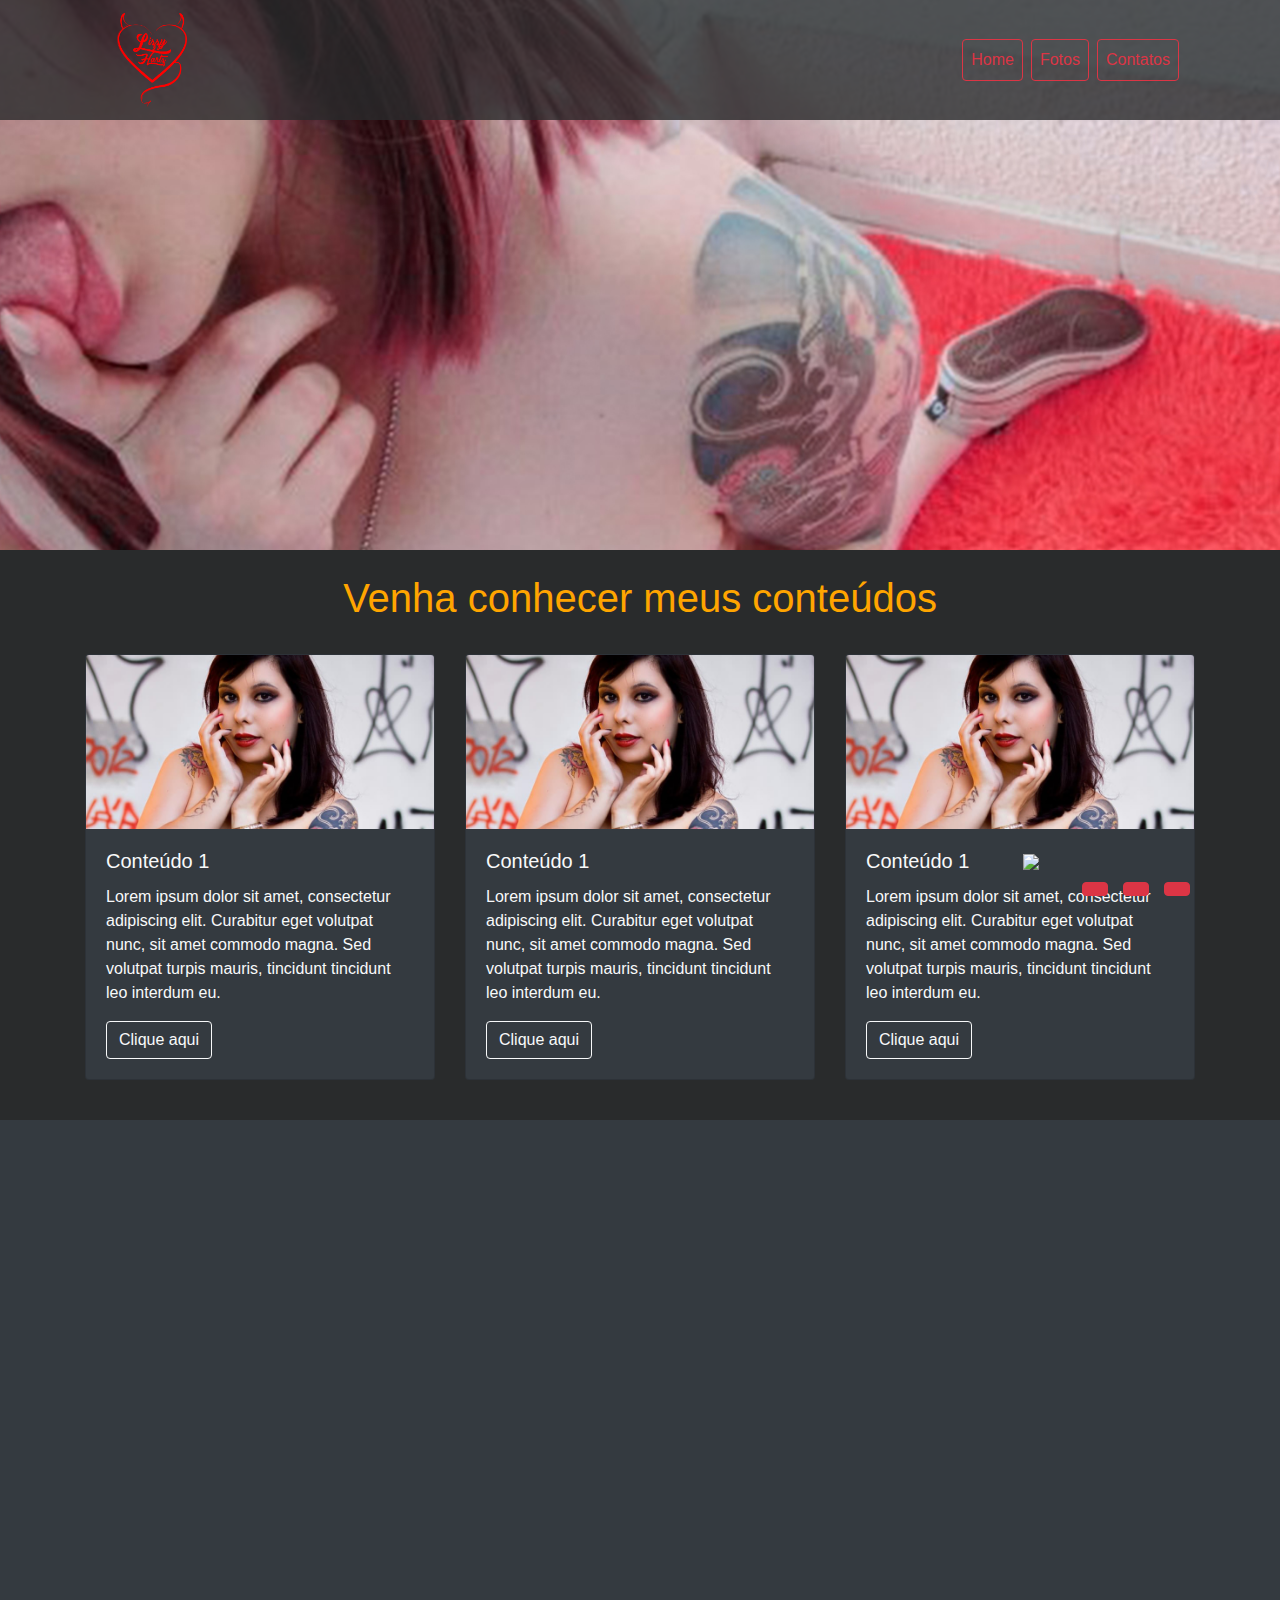
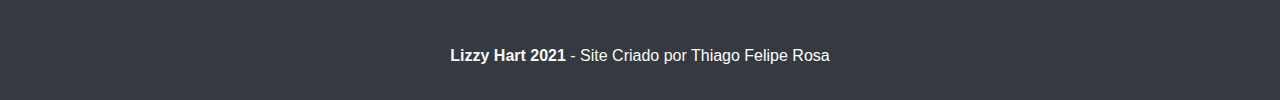
==== Lizzy/index.html @ 8316359f "Initial commit" ====
<!DOCTYPE html>
<html lang="pt-br">
    <head>
        <!-- Meta tags Obrigatórias -->
        <meta charset="utf-8">
        <meta name="viewport" content="width=device-width, initial-scale=1, shrink-to-fit=no">

        <!-- Icone -->
        <link rel="icon" sizes="192x192" href="img/logov.png">

        <!-- Bootstrap CSS -->
        <link rel="stylesheet" href="css/bootstrap.min.css">

        <!-- Normalize CSS -->
        <link rel="stylesheet" href="css/normalize.css">
        
        <!-- Estilo personalizado CSS -->
        <link rel="stylesheet" href="css/estilos.css">


        <!-- Font Awesome -->
        <link rel="stylesheet" href="https://use.fontawesome.com/releases/v5.3.1/css/all.css" integrity="sha384-mzrmE5qonljUremFsqc01SB46JvROS7bZs3IO2EmfFsd15uHvIt+Y8vEf7N7fWAU" crossorigin="anonymous">

        <title>Lizzy Hartz</title>

    </head>
    <body class="bg-dark">
        <div class="fundo"> <!--Inicio da div fundo-->
        
            <header class="navbar-custom container-fluid"><!--Início do Header-->
                <div class="container">
                    <nav class="navbar navbar-expand-sm ">
                        <a class="navbar-brand ml-3" href="index.html"><img class="img-fluid img-tamanho" src="img/logov.png"></a>

                        <button class="navbar-toggler" data-toggle="collapse" data-target="#nav-principal">
                            <i class="fas fa-bars btn btn-outline-danger"></i>
                        </button>


                        <div class="collapse navbar-collapse" id="nav-principal"> <!--Início da Nav principal-->
                            <ul class="navbar-nav nav-pills ml-auto">
                                <li class="nav-item"><a class="nav-link btn btn-outline-danger ml-2" href="">Home</a></li>
                                <li class="nav-item"><a class="nav-link btn btn-outline-danger ml-2" href="">Fotos</a></li>
                                <li class="nav-item"><a class="nav-link btn btn-outline-danger ml-2" href="">Contatos</a></li>
                            </ul>
                        </div> <!--Fim da Nav principal-->
                    </nav>
                </div> <!--Fim do container do nav-->
            </header><!--Fim do Header-->

        
            
        </div> <!--Fim da div fundo-->

        <div class="container-fluid conteudo1">
            <h3 class="h1 text-center textos p-4">Venha conhecer meus conteúdos</h3>
            <div class="container">
                <div class="row">
                    <div class="col-md-4">
                        <div class="card bg-dark text-light">
                            <img class="card-img-top" src="img/card.jpg">
                            <div class="card-body">
                                <h5 class="card-title">Conteúdo 1</h5>
                                <p class="card-text">Lorem ipsum dolor sit amet, consectetur adipiscing elit. Curabitur eget volutpat nunc, sit amet commodo magna. Sed volutpat turpis mauris, tincidunt tincidunt leo interdum eu.</p>
                                <a href="#" class="btn btn-outline-light">Clique aqui</a>
                            </div>
                        </div>
                    </div>
                    <div class="col-md-4">
                        <div class="card bg-dark text-light">
                            <img class="card-img-top" src="img/card.jpg">
                            <div class="card-body">
                                <h5 class="card-title">Conteúdo 1</h5>
                                <p class="card-text">Lorem ipsum dolor sit amet, consectetur adipiscing elit. Curabitur eget volutpat nunc, sit amet commodo magna. Sed volutpat turpis mauris, tincidunt tincidunt leo interdum eu.</p>
                                <a href="#" class="btn btn-outline-light"> Clique aqui</a>
                            </div>
                        </div>
                    </div>
                    <div class="col-md-4">
                        <div class="card bg-dark text-light">
                            <img class="card-img-top" src="img/card.jpg">
                            <div class="card-body">
                                <h5 class="card-title">Conteúdo 1</h5>
                                <p class="card-text">Lorem ipsum dolor sit amet, consectetur adipiscing elit. Curabitur eget volutpat nunc, sit amet commodo magna. Sed volutpat turpis mauris, tincidunt tincidunt leo interdum eu.</p>
                                <a href="#" class="btn btn-outline-light"> Clique aqui</a>
                            </div>
                        </div>
                    </div>
                </div>
            </div>
            
        </div>

        <div class="container-fluid conteudo2">
        
            
        </div>


        <footer class="container-fluid">
            <p class="text-light text-center m-auto pt-4"><strong>Lizzy Hart 2021</strong> - Site Criado por <a class="criador" href="#">Thiago Felipe Rosa</a></p>
        </footer>




        <!--Inicio do fixed bottom-->
        <div class="container-fluid fixed-bottom">
            <div class="row">
                <div class="col-md-8"></div>
                <div class="col-md-4">
                    <div class="container-fluid">
                        <div class="row">
                            <div class="col-4"></div>
                            <div class="col-6 ">
                                <a href="index.html" target="_blank"><img class=" lizzy" src="img/lizzy.png"></a>
                            </div>
                            <div class="col-2"></div>
                        </div>
                    </div>
                </div>
                </div>
            </div>
        </div>

        <div class="container-fluid fixed-bottom">
            <div class="row">
                <div class="col-md-8"></div>
                <div class="col-md-4">
                    <div class="container-fluid">
                        <div class="row">
                            <div class="col-6"></div>
                            <div class="col-1">
                                <a href="https://twitter.com/Lizzy_Hartz" target="_blank"><i class="fab fa-twitter-square btn btn-danger"></i></a>
                            </div>
                            <div class="col-1 ml-2">
                                <a href="https://www.instagram.com/lizzy.hartz/" target="_blank"><i class="fab fa-instagram btn btn-danger"></i></a>
                            </div>
                            <div class="col-1  ml-2">
                                <a href="https://api.whatsapp.com/send?phone=554187168898&text=Oii%20aqui%20é%20a%20Lizzy%21%20🥰✨🔞%0D%0ATudo%20bom%3F%20%5E%5E%0D%0ALembre%20que%20esse%20é%20o%20meu%20perfil%20comercial%20e%20eu%20respondo%20%2Aapenas%20mensagens%20relacionadas%20ao%20trabalho%2A.%20Como%20víde0%24%20e%20F0to%24%20%5E%5E%20Obrigada%20e%20tenha%20um%20bom%20dia%20✨" target="_blank"><i class="fab fa-whatsapp-square btn btn-danger"></i></a>
                            </div>
                            <div class="col-2"></div>
                        </div>
                    </div>
                </div>
                </div>
            </div>
        </div>
        <!--Fim do fixed bottom-->














        <!-- JavaScript (Opcional) -->
        <!-- jQuery primeiro, depois Popper.js, depois Bootstrap JS -->
        <script src="https://code.jquery.com/jquery-3.3.1.slim.min.js" integrity="sha384-q8i/X+965DzO0rT7abK41JStQIAqVgRVzpbzo5smXKp4YfRvH+8abtTE1Pi6jizo" crossorigin="anonymous"></script>
        <script src="https://cdnjs.cloudflare.com/ajax/libs/popper.js/1.14.3/umd/popper.min.js" integrity="sha384-ZMP7rVo3mIykV+2+9J3UJ46jBk0WLaUAdn689aCwoqbBJiSnjAK/l8WvCWPIPm49" crossorigin="anonymous"></script>
        <script src="js/bootstrap.min.js" ></script>
    </body>
</html>
---- Lizzy/css/estilos.css ----
.img-tamanho {
    width: 70px;
}

.fa-bars {
    color: #d9534f;
}

.fundo {
    background: url(../img/fundo.jpg) no-repeat center center;
    background-attachment: fixed;
    background-size: cover;
}

.fundo {
    height: 550px;
}

.navbar-custom {
    background: rgba(41,43,44,0.8);
}

.conteudo1 {
    background: rgba(41,43,44,1);
    /*height: 520px;*/
    padding-bottom: 40px;
}

.fab {
    font-size: 15px;
}

.lizzy {
    margin-bottom: 30px;
    width: 250px;
    margin-left: 7px;
}

.conteudo2 {
    background: url(../img/fundo2.jpg) no-repeat center center;
    height: 500px;
    background-attachment: fixed;
    background-size: cover;
}

footer {
    height: 80px;
}

.textos {
    color: orange;
}

.bg-laranja {
    background: orange;
}

.criador {
    color:  white;
}

.criador:hover {
    color:  gray;
}
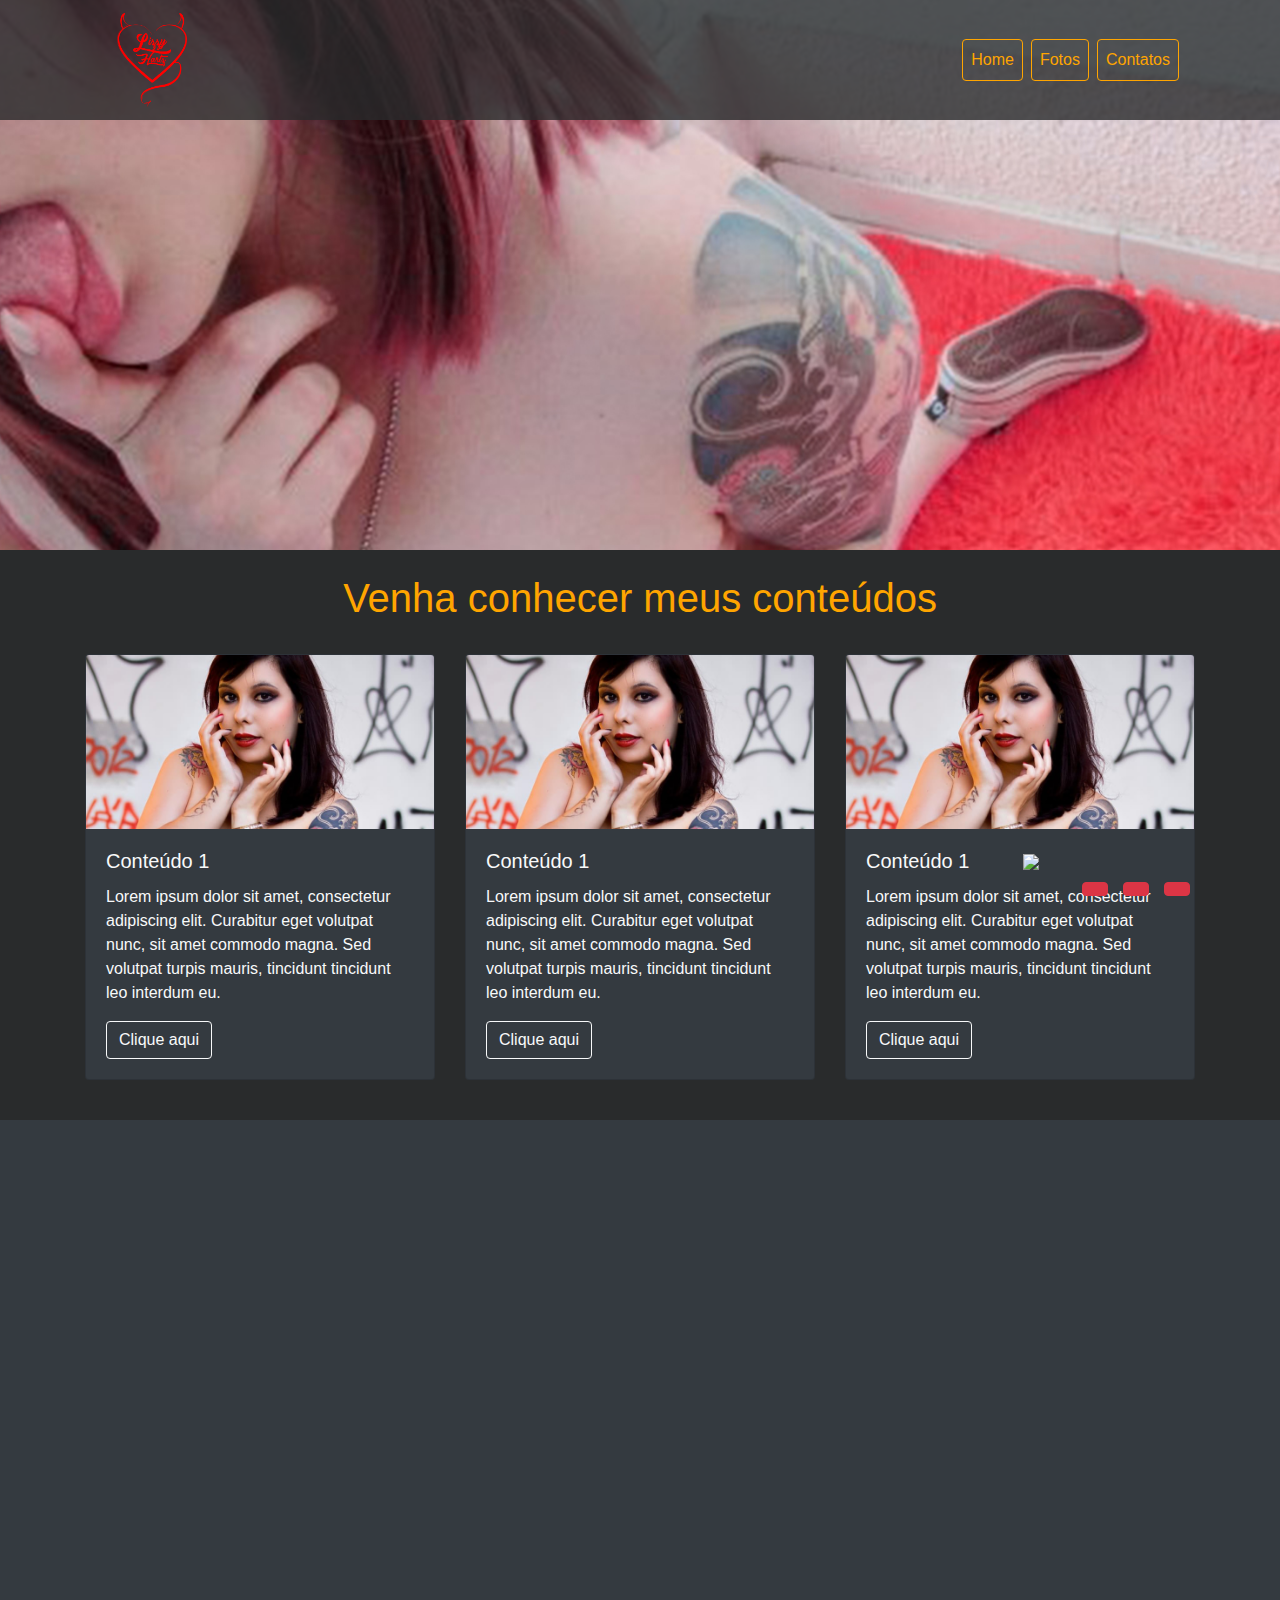
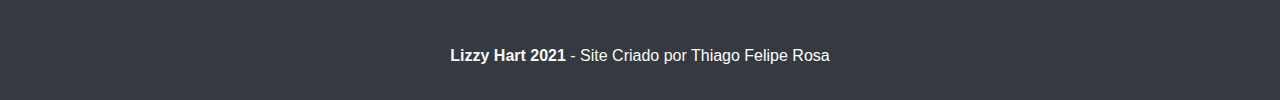
==== commit 907bdc64: "Criação do branch laranja" ====
--- a/Lizzy/index.html
+++ b/Lizzy/index.html
@@ -39,9 +39,9 @@
 
                         <div class="collapse navbar-collapse" id="nav-principal"> <!--Início da Nav principal-->
                             <ul class="navbar-nav nav-pills ml-auto">
-                                <li class="nav-item"><a class="nav-link btn btn-outline-danger ml-2" href="">Home</a></li>
-                                <li class="nav-item"><a class="nav-link btn btn-outline-danger ml-2" href="">Fotos</a></li>
-                                <li class="nav-item"><a class="nav-link btn btn-outline-danger ml-2" href="">Contatos</a></li>
+                                <li class="nav-item"><a class="nav-link btn btn-laranja ml-2" href="">Home</a></li>
+                                <li class="nav-item"><a class="nav-link btn btn-laranja ml-2" href="">Fotos</a></li>
+                                <li class="nav-item"><a class="nav-link btn btn-laranja ml-2" href="">Contatos</a></li>
                             </ul>
                         </div> <!--Fim da Nav principal-->
                     </nav>
--- a/Lizzy/css/estilos.css
+++ b/Lizzy/css/estilos.css
@@ -1,5 +1,7 @@
 .img-tamanho {
     width: 70px;
+    padding: 0;
+    margin: 0;
 }
 
 .fa-bars {
@@ -52,7 +54,7 @@
 }
 
 .bg-laranja {
-    background: orange;
+    background: #ffa500;
 }
 
 .criador {
@@ -61,4 +63,19 @@
 
 .criador:hover {
     color:  gray;
+}
+
+.fonte_laranja {
+    color: #ffa500;
+}
+
+.btn-laranja {
+    border: 1px solid #ffa500;
+    color: #ffa500;
+    background-color: rgba(0, 0, 0, 0);
+}
+
+.btn-laranja:hover {
+    background: #ffa500;
+    color: #ffffff;
 }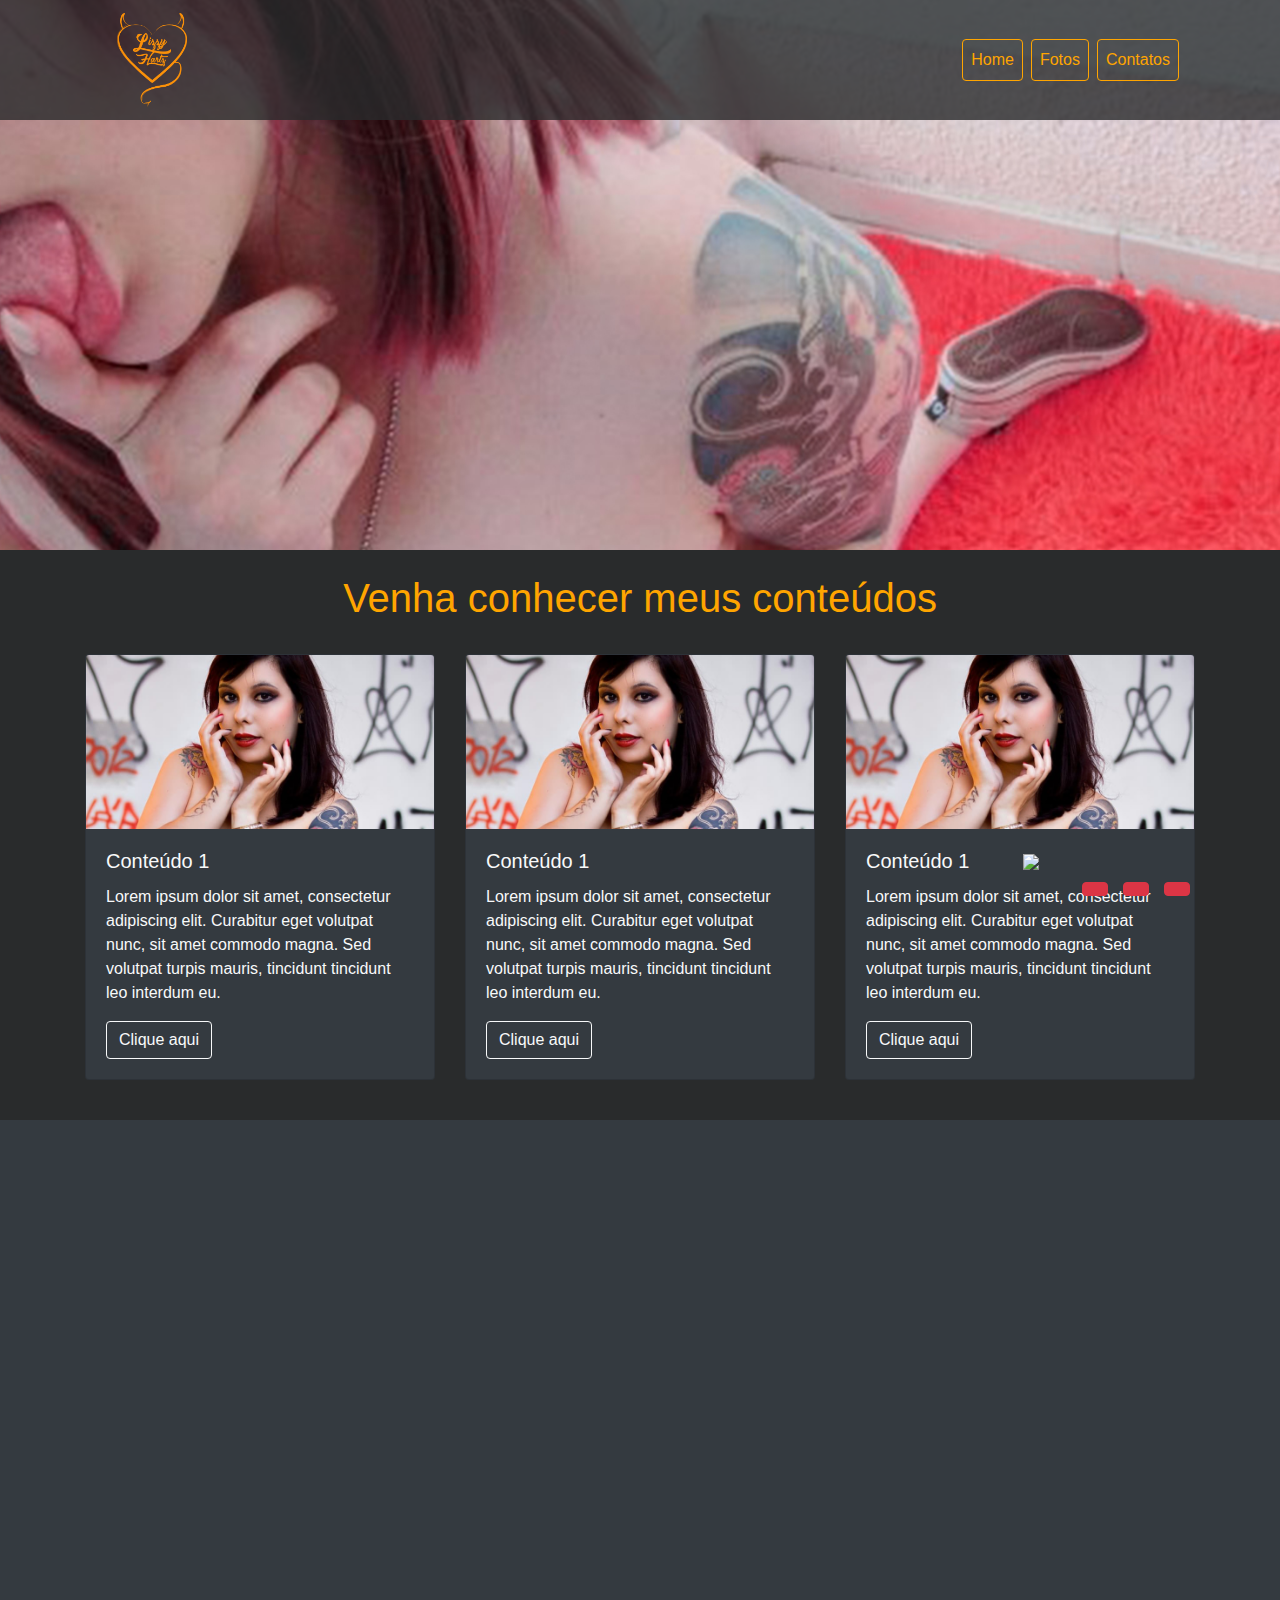
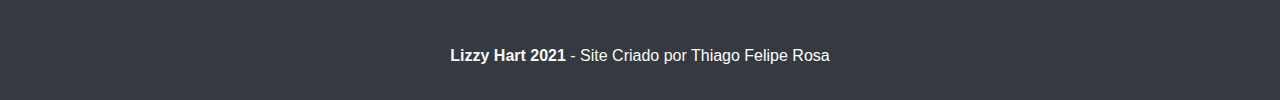
==== commit e07aeeef: "Atualizações" ====
--- a/Lizzy/index.html
+++ b/Lizzy/index.html
@@ -30,7 +30,7 @@
             <header class="navbar-custom container-fluid"><!--Início do Header-->
                 <div class="container">
                     <nav class="navbar navbar-expand-sm ">
-                        <a class="navbar-brand ml-3" href="index.html"><img class="img-fluid img-tamanho" src="img/logov.png"></a>
+                        <a class="navbar-brand ml-3" href="index.html"><img class="img-fluid img-tamanho" src="img/logol.png"></a>
 
                         <button class="navbar-toggler" data-toggle="collapse" data-target="#nav-principal">
                             <i class="fas fa-bars btn btn-outline-danger"></i>
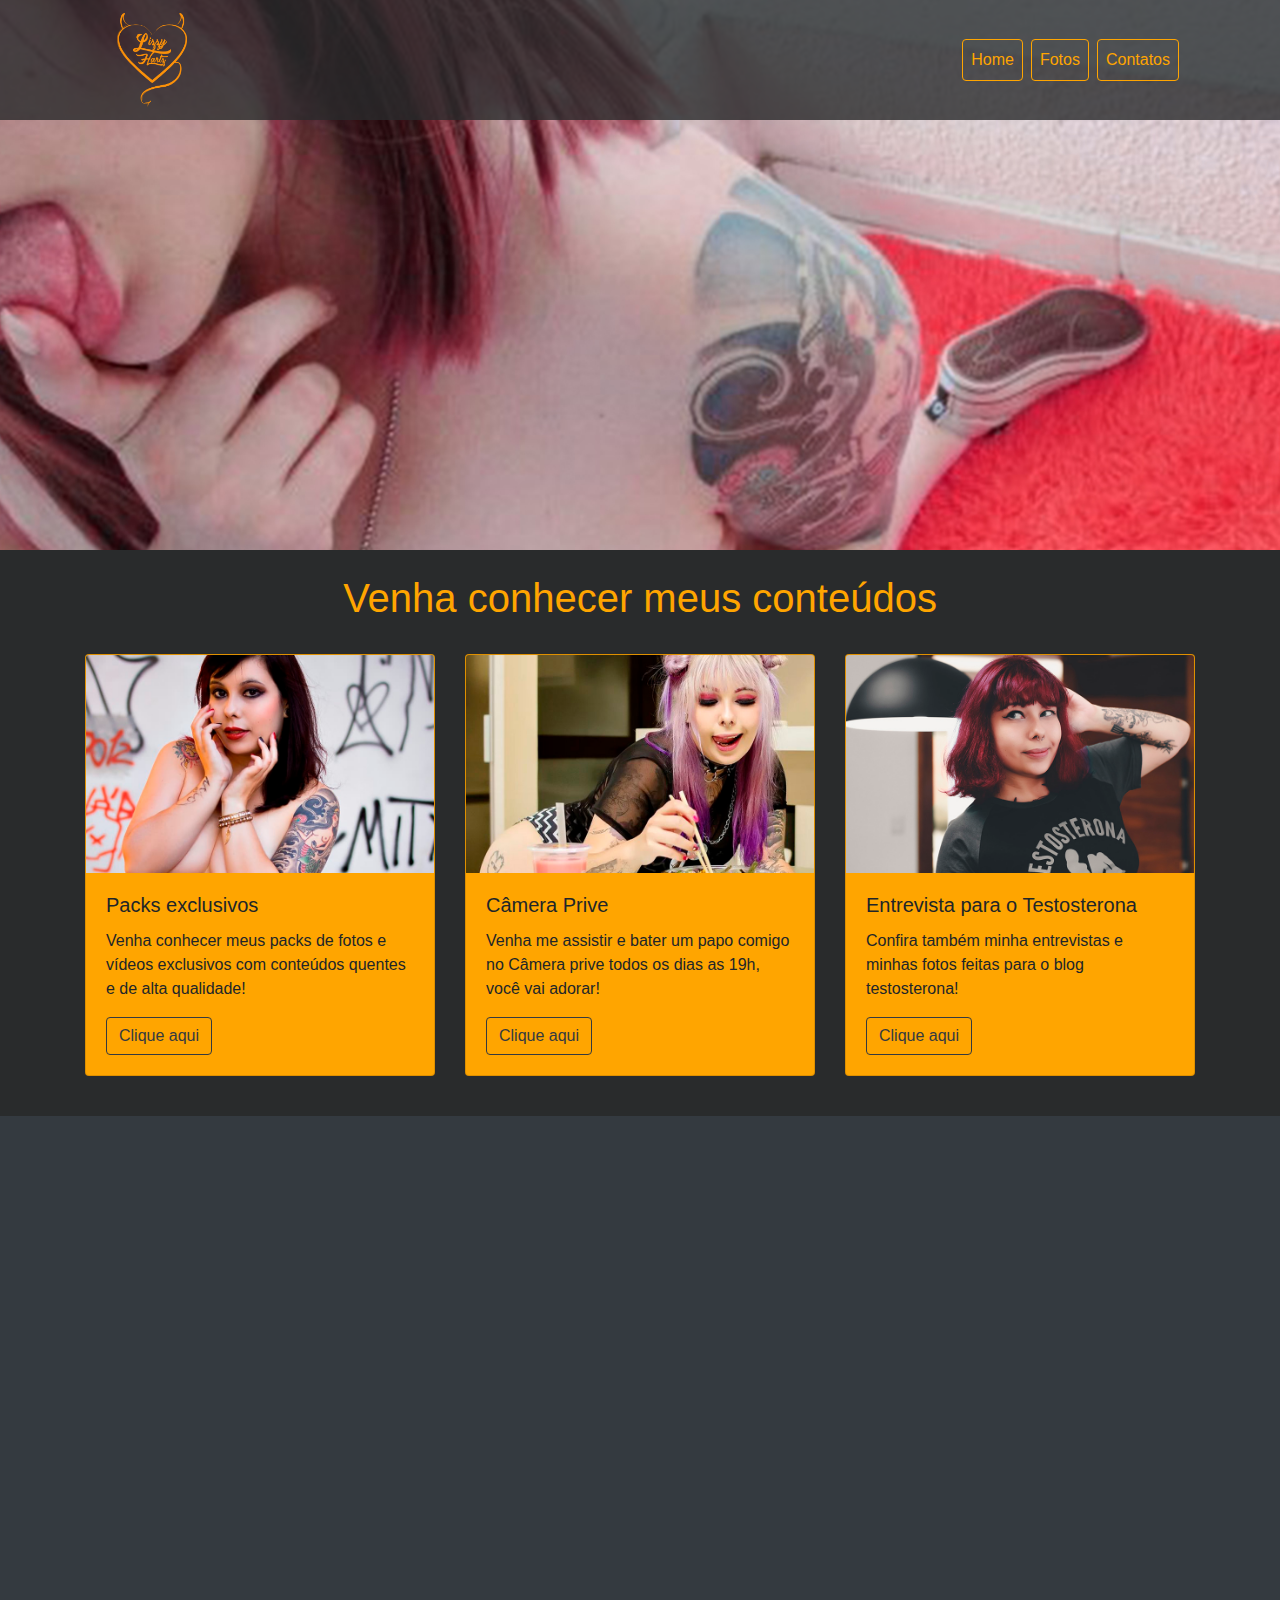
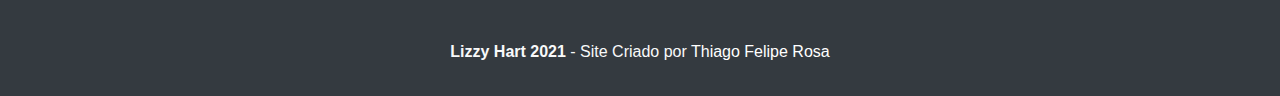
==== commit 81328f2a: "Atualização 10/08" ====
--- a/Lizzy/index.html
+++ b/Lizzy/index.html
@@ -53,41 +53,46 @@
         </div> <!--Fim da div fundo-->
 
         <div class="container-fluid conteudo1">
+            <!--Início dos cards-->
             <h3 class="h1 text-center textos p-4">Venha conhecer meus conteúdos</h3>
             <div class="container">
                 <div class="row">
+                    <!--Card 1-->
                     <div class="col-md-4">
-                        <div class="card bg-dark text-light">
+                        <div class="card bg-laranja">
                             <img class="card-img-top" src="img/card.jpg">
                             <div class="card-body">
-                                <h5 class="card-title">Conteúdo 1</h5>
-                                <p class="card-text">Lorem ipsum dolor sit amet, consectetur adipiscing elit. Curabitur eget volutpat nunc, sit amet commodo magna. Sed volutpat turpis mauris, tincidunt tincidunt leo interdum eu.</p>
-                                <a href="#" class="btn btn-outline-light">Clique aqui</a>
+                                <h5 class="card-title">Packs exclusivos</h5>
+                                <p class="card-text">Venha conhecer meus packs de fotos e vídeos exclusivos com conteúdos quentes e de alta qualidade!</p>
+                                <a href="https://flific.com/lizzy" target="_blank" class="btn btn-outline-dark">Clique aqui</a>
                             </div>
                         </div>
                     </div>
+                    <!--Card 2-->
                     <div class="col-md-4">
-                        <div class="card bg-dark text-light">
-                            <img class="card-img-top" src="img/card.jpg">
+                        <div class="card bg-laranja">
+                            <img class="card-img-top" src="img/card2.jpg">
                             <div class="card-body">
-                                <h5 class="card-title">Conteúdo 1</h5>
-                                <p class="card-text">Lorem ipsum dolor sit amet, consectetur adipiscing elit. Curabitur eget volutpat nunc, sit amet commodo magna. Sed volutpat turpis mauris, tincidunt tincidunt leo interdum eu.</p>
-                                <a href="#" class="btn btn-outline-light"> Clique aqui</a>
+                                <h5 class="card-title">Câmera Prive</h5>
+                                <p class="card-text">Venha me assistir e bater um papo comigo no Câmera prive todos os dias as 19h, você vai adorar! </p>
+                                <a href="https://cameraprive.com/br/lizzy-hartz" target="_blank" class="btn btn-outline-dark"> Clique aqui</a>
                             </div>
                         </div>
                     </div>
+                    <!--Card 1-->
                     <div class="col-md-4">
-                        <div class="card bg-dark text-light">
-                            <img class="card-img-top" src="img/card.jpg">
+                        <div class="card bg-laranja">
+                            <img class="card-img-top" src="img/card3.jpg">
                             <div class="card-body">
-                                <h5 class="card-title">Conteúdo 1</h5>
-                                <p class="card-text">Lorem ipsum dolor sit amet, consectetur adipiscing elit. Curabitur eget volutpat nunc, sit amet commodo magna. Sed volutpat turpis mauris, tincidunt tincidunt leo interdum eu.</p>
-                                <a href="#" class="btn btn-outline-light"> Clique aqui</a>
+                                <h5 class="card-title">Entrevista para o Testosterona</h5>
+                                <p class="card-text">Confira também minha entrevistas e minhas fotos feitas para o blog testosterona!</p>
+                                <a href="https://allmylinks.com/link/out?id=8bzkez-w6cz-ad78ox" target="_blank" class="btn btn-outline-dark"> Clique aqui</a>
                             </div>
                         </div>
                     </div>
                 </div>
             </div>
+            <!--Final dos cards-->
             
         </div>
 
@@ -105,15 +110,16 @@
 
 
         <!--Inicio do fixed bottom-->
+        <!--
         <div class="container-fluid fixed-bottom">
             <div class="row">
-                <div class="col-md-8"></div>
-                <div class="col-md-4">
+                <div class="col-xl-8  d-none d-lg-block"></div>
+                <div class="col-xl-4  d-none d-lg-block">
                     <div class="container-fluid">
                         <div class="row">
                             <div class="col-4"></div>
                             <div class="col-6 ">
-                                <a href="index.html" target="_blank"><img class=" lizzy" src="img/lizzy.png"></a>
+                                <a href="index.html" target="_blank"><img class="lizzy" src="img/lizzy.png"></a>
                             </div>
                             <div class="col-2"></div>
                         </div>
@@ -129,14 +135,14 @@
                 <div class="col-md-4">
                     <div class="container-fluid">
                         <div class="row">
-                            <div class="col-6"></div>
-                            <div class="col-1">
+                            <div class="col-xl-6 col-2 "></div>
+                            <div class="col-xl-1 col-3">
                                 <a href="https://twitter.com/Lizzy_Hartz" target="_blank"><i class="fab fa-twitter-square btn btn-danger"></i></a>
                             </div>
-                            <div class="col-1 ml-2">
+                            <div class="col-xl-1 ml-2 col-3">
                                 <a href="https://www.instagram.com/lizzy.hartz/" target="_blank"><i class="fab fa-instagram btn btn-danger"></i></a>
                             </div>
-                            <div class="col-1  ml-2">
+                            <div class="col-xl-1  ml-2 col-3">
                                 <a href="https://api.whatsapp.com/send?phone=554187168898&text=Oii%20aqui%20é%20a%20Lizzy%21%20🥰✨🔞%0D%0ATudo%20bom%3F%20%5E%5E%0D%0ALembre%20que%20esse%20é%20o%20meu%20perfil%20comercial%20e%20eu%20respondo%20%2Aapenas%20mensagens%20relacionadas%20ao%20trabalho%2A.%20Como%20víde0%24%20e%20F0to%24%20%5E%5E%20Obrigada%20e%20tenha%20um%20bom%20dia%20✨" target="_blank"><i class="fab fa-whatsapp-square btn btn-danger"></i></a>
                             </div>
                             <div class="col-2"></div>
@@ -146,6 +152,7 @@
                 </div>
             </div>
         </div>
+        -->
         <!--Fim do fixed bottom-->
 
 
--- a/Lizzy/css/estilos.css
+++ b/Lizzy/css/estilos.css
@@ -1,3 +1,29 @@
+/*Estilos gerais*/
+
+.bg-laranja {
+    background: #ffa500;
+}
+
+
+
+.fonte_laranja {
+    color: #ffa500;
+}
+
+.btn-laranja {
+    border: 1px solid #ffa500;
+    color: #ffa500;
+    background-color: rgba(0, 0, 0, 0);
+}
+
+.btn-laranja:hover {
+    background: #ffa500;
+    color: #ffffff;
+}
+
+
+/*Header*/
+
 .img-tamanho {
     width: 70px;
     padding: 0;
@@ -12,9 +38,6 @@
     background: url(../img/fundo.jpg) no-repeat center center;
     background-attachment: fixed;
     background-size: cover;
-}
-
-.fundo {
     height: 550px;
 }
 
@@ -22,10 +45,25 @@
     background: rgba(41,43,44,0.8);
 }
 
+/*Sections*/
+
 .conteudo1 {
     background: rgba(41,43,44,1);
     /*height: 520px;*/
     padding-bottom: 40px;
+}
+
+.conteudo2 {
+    background: url(../img/fundo2.jpg) no-repeat center center;
+    height: 500px;
+    background-attachment: fixed;
+    background-size: cover;
+}
+
+/*Footer*/
+
+footer {
+    height: 80px;
 }
 
 .fab {
@@ -38,23 +76,8 @@
     margin-left: 7px;
 }
 
-.conteudo2 {
-    background: url(../img/fundo2.jpg) no-repeat center center;
-    height: 500px;
-    background-attachment: fixed;
-    background-size: cover;
-}
-
-footer {
-    height: 80px;
-}
-
 .textos {
     color: orange;
-}
-
-.bg-laranja {
-    background: #ffa500;
 }
 
 .criador {
@@ -65,17 +88,7 @@
     color:  gray;
 }
 
-.fonte_laranja {
-    color: #ffa500;
-}
+.invisivel {
+    /*display: none;*/
 
-.btn-laranja {
-    border: 1px solid #ffa500;
-    color: #ffa500;
-    background-color: rgba(0, 0, 0, 0);
-}
-
-.btn-laranja:hover {
-    background: #ffa500;
-    color: #ffffff;
 }